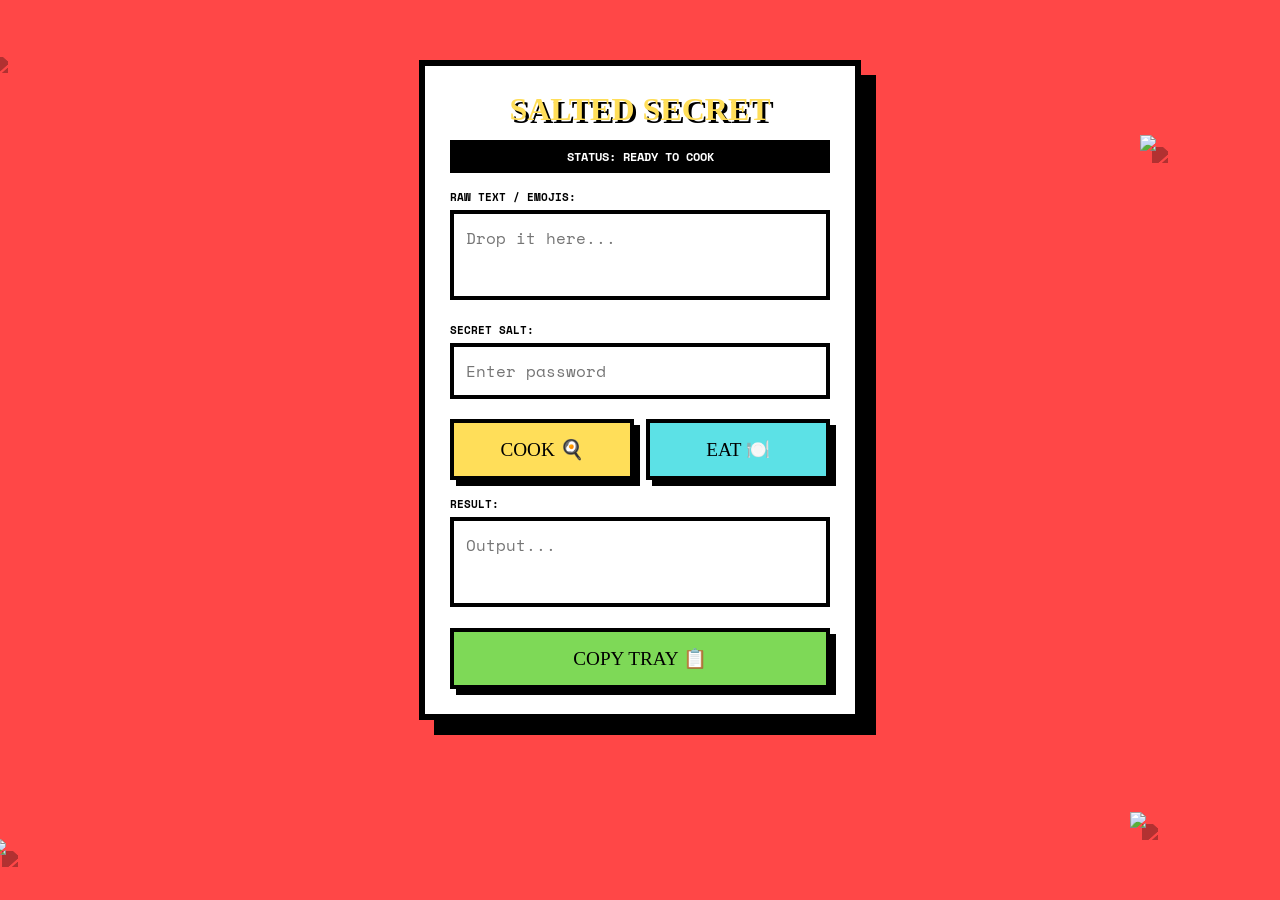
==== index.html @ 39d0b81c "Initial Push" ====
<!DOCTYPE html>
<html lang="en">
<head>
    <meta charset="UTF-8">
    <meta name="viewport" content="width=device-width, initial-scale=1.0">
    <title>THE SALTED SECRET</title>
    <link href="https://fonts.googleapis.com/css2?family=Permanent+Marker&family=Space+Mono&display=swap" rel="stylesheet">
    <link rel="stylesheet" href="style.css">
</head>
<body>

    <div class="sticker s1"><img src="https://cdn.hackclub.com/019d7d6e-4e66-7292-b02b-1ec8fa56bd4c/image.png"></div>
    <div class="sticker s2"><img src="https://cdn.hackclub.com/019d7d6e-5031-7429-8655-2f62bf756d91/image.png"></div>
    <div class="sticker s3"><img src="https://cdn.hackclub.com/019d7d6e-51f8-7609-864a-757da899be44/image.png"></div>
    <div class="sticker s4"><img src="https://cdn.hackclub.com/019d7d71-91a5-78a5-aaa9-dc41a05d6191/image.png"></div>

    <div class="counter">
        <h1>SALTED SECRET</h1>
        <div id="status">STATUS: READY TO COOK</div>
        
        <span class="label">RAW TEXT / EMOJIS:</span>
        <textarea id="inputField" placeholder="Drop it here..." oninput="handleTyping('CHEF IS PREPPING... 🔪')"></textarea>
        
        <span class="label">SECRET SALT:</span>
        <input type="text" id="passField" placeholder="Enter password" oninput="handleTyping('ADDING SEASONING... 🧂')">
        
        <div class="btn-group">
            <button class="encrypt-btn" onclick="run('encrypt')">COOK 🍳</button>
            <button class="decrypt-btn" onclick="run('decrypt')">EAT 🍽️</button>
        </div>

        <span class="label">RESULT:</span>
        <textarea id="outputField" readonly placeholder="Output..."></textarea>
        <button class="copy-btn" onclick="copyText()">COPY TRAY 📋</button>
    </div>

    <script src="script.js"></script>
</body>
</html>
---- style.css ----
body {
    background-color: #FF4747;
    font-family: 'Space Mono', monospace;
    margin: 0;
    display: flex;
    justify-content: center;
    align-items: flex-start;
    min-height: 100vh;
    overflow-x: hidden;
    overflow-y: auto;
    padding: 40px 15px;
    box-sizing: border-box;
}

/* 3D Stickers */
.sticker {
    position: fixed;
    z-index: 100;
    pointer-events: auto;
    filter: drop-shadow(12px 12px 0px rgba(0,0,0,0.3));
    transition: transform 0.2s ease;
}

.sticker img {
    width: clamp(100px, 25vw, 180px);
    height: auto;
    display: block;
}

/* Floating/Wobbling Animations */
@keyframes floatWobble {
    0% { transform: translateY(0) rotate(-5deg); }
    25% { transform: translateY(-10px) rotate(5deg) scale(1.05); }
    50% { transform: translateY(-20px) rotate(-3deg); }
    75% { transform: translateY(-10px) rotate(8deg) scale(0.95); }
    100% { transform: translateY(0) rotate(-5deg); }
}

@keyframes menuFloat {
    0% { transform: translateY(0) rotate(0deg); }
    50% { transform: translateY(-10px) rotate(0.5deg); }
    100% { transform: translateY(0) rotate(0deg); }
}

@keyframes statusPulse {
    0% { transform: scale(1) rotate(0deg); background: #000; }
    50% { transform: scale(1.05) rotate(2deg); background: #FFDE59; color: #000; }
    100% { transform: scale(1) rotate(0deg); background: #000; }
}

.s1 { top: 5%; left: -20px; animation: floatWobble 5s infinite ease-in-out; }
.s2 { bottom: 8%; right: -30px; animation: floatWobble 6s infinite ease-in-out; animation-delay: 0.5s; }
.s3 { top: 15%; right: -40px; animation: floatWobble 7s infinite ease-in-out; animation-delay: 1.2s; }
.s4 { bottom: 5%; left: -10px; animation: floatWobble 5.5s infinite ease-in-out; animation-delay: 2s; }

/* Main Card */
.counter {
    background: white;
    border: 6px solid black;
    padding: 25px;
    width: 100%;
    max-width: 380px;
    box-shadow: 15px 15px 0px #000;
    position: relative;
    z-index: 10;
    margin-top: 20px;
    animation: menuFloat 4s infinite ease-in-out;
}

h1 {
    font-family: 'Permanent Marker', cursive;
    font-size: 2rem;
    margin: 0;
    color: #FFDE59;
    text-shadow: 3px 3px 0px #000;
    text-align: center;
}

#status {
    font-size: 0.75rem;
    font-weight: bold;
    margin: 12px 0;
    text-align: center;
    text-transform: uppercase;
    background: #000;
    color: #fff;
    padding: 8px;
    min-height: 1.2em;
    transition: all 0.3s ease;
}

.is-typing {
    animation: statusPulse 0.4s infinite ease-in-out;
}

.label {
    font-weight: bold;
    font-size: 0.7rem;
    margin-top: 15px;
    display: block;
    text-transform: uppercase;
}

textarea, input {
    width: 100%;
    box-sizing: border-box;
    border: 4px solid black;
    padding: 12px;
    font-family: 'Space Mono', monospace;
    background: #fff;
    outline: none;
    margin-top: 5px;
    font-size: 1rem;
}

textarea { height: 90px; resize: none; }

.btn-group {
    display: grid;
    grid-template-columns: 1fr 1fr;
    gap: 12px;
    margin-top: 20px;
}

button {
    font-family: 'Permanent Marker', cursive;
    font-size: 1.2rem;
    padding: 15px;
    border: 4px solid black;
    cursor: pointer;
    box-shadow: 6px 6px 0px #000;
    transition: 0.1s;
}

button:active {
    transform: translate(4px, 4px);
    box-shadow: none;
}

.encrypt-btn { background: #FFDE59; }
.decrypt-btn { background: #5CE1E6; }
.copy-btn { background: #7ED957; width: 100%; margin-top: 15px; }

@media (max-width: 500px) {
    .s1, .s4 { left: -40px; }
    .s2, .s3 { right: -40px; }
}
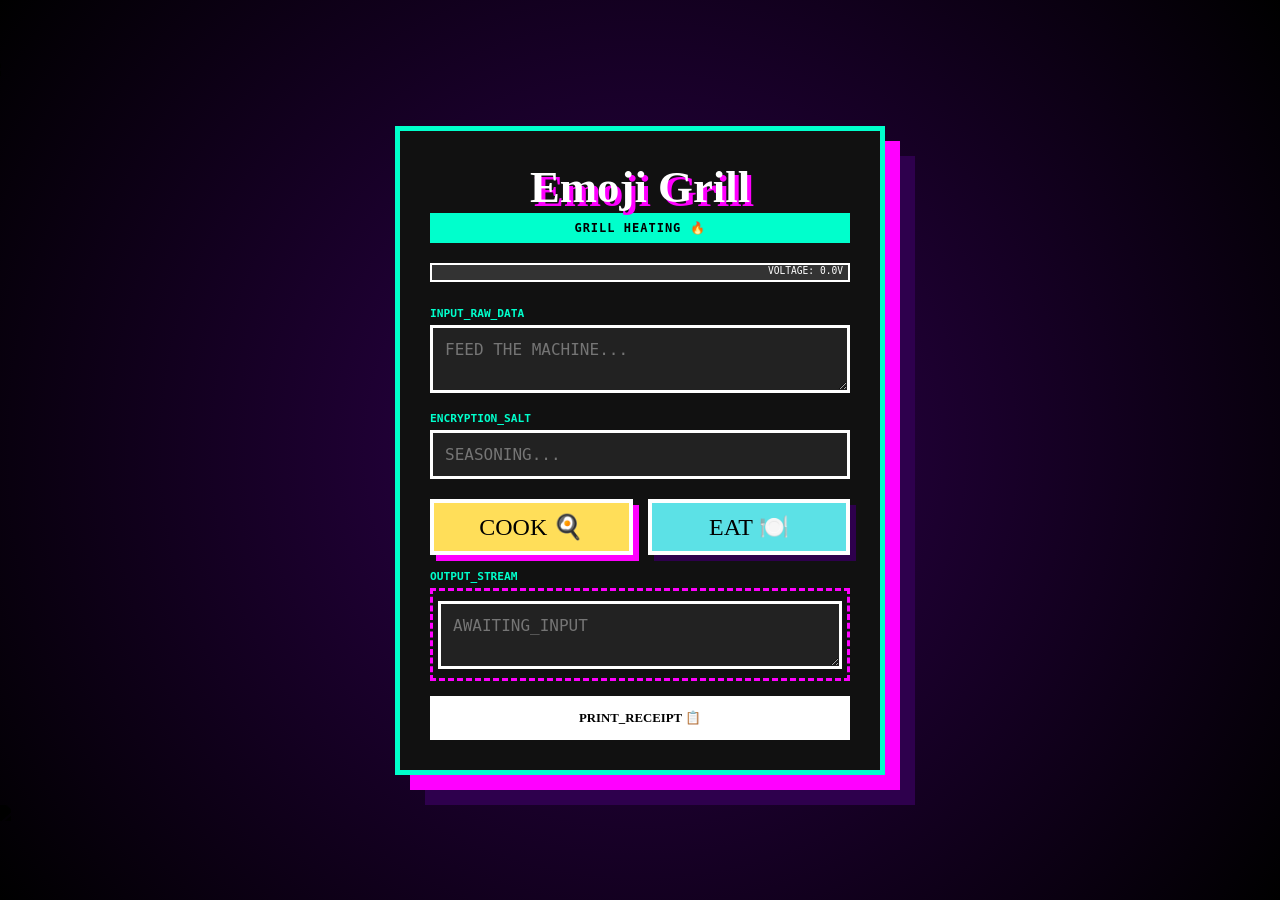
==== commit 978db8ac: "new UI and logic" ====
--- a/index.html
+++ b/index.html
@@ -3,36 +3,54 @@
 <head>
     <meta charset="UTF-8">
     <meta name="viewport" content="width=device-width, initial-scale=1.0">
-    <title>THE SALTED SECRET</title>
-    <link href="https://fonts.googleapis.com/css2?family=Permanent+Marker&family=Space+Mono&display=swap" rel="stylesheet">
+    <title>The Emoji Grill</title>
+    <link rel="icon" type="image/png" href="https://cdn.hackclub.com/019d8220-34ca-77ec-a36f-1be2d90152e4/image.png"
+    <link href="https://fonts.googleapis.com/css2?family=Permanent+Marker&family=Space+Mono:wght@700&display=swap" rel="stylesheet">
     <link rel="stylesheet" href="style.css">
 </head>
 <body>
+
+    <div class="chaos-overlay"></div>
 
     <div class="sticker s1"><img src="https://cdn.hackclub.com/019d7d6e-4e66-7292-b02b-1ec8fa56bd4c/image.png"></div>
     <div class="sticker s2"><img src="https://cdn.hackclub.com/019d7d6e-5031-7429-8655-2f62bf756d91/image.png"></div>
     <div class="sticker s3"><img src="https://cdn.hackclub.com/019d7d6e-51f8-7609-864a-757da899be44/image.png"></div>
     <div class="sticker s4"><img src="https://cdn.hackclub.com/019d7d71-91a5-78a5-aaa9-dc41a05d6191/image.png"></div>
 
-    <div class="counter">
-        <h1>SALTED SECRET</h1>
-        <div id="status">STATUS: READY TO COOK</div>
-        
-        <span class="label">RAW TEXT / EMOJIS:</span>
-        <textarea id="inputField" placeholder="Drop it here..." oninput="handleTyping('CHEF IS PREPPING... 🔪')"></textarea>
-        
-        <span class="label">SECRET SALT:</span>
-        <input type="text" id="passField" placeholder="Enter password" oninput="handleTyping('ADDING SEASONING... 🧂')">
-        
-        <div class="btn-group">
-            <button class="encrypt-btn" onclick="run('encrypt')">COOK 🍳</button>
-            <button class="decrypt-btn" onclick="run('decrypt')">EAT 🍽️</button>
+    <div class="motherboard">
+        <header>
+            <h1 class="neon-text">Emoji Grill</h1>
+            <div id="status-display">Grill Heating 🔥</div>
+        </header>
+
+        <div class="gauge-sector">
+            <div id="heat-fill"></div>
+            <span id="heat-text">VOLTAGE: 0.0V</span>
         </div>
 
-        <span class="label">RESULT:</span>
-        <textarea id="outputField" readonly placeholder="Output..."></textarea>
-        <button class="copy-btn" onclick="copyText()">COPY TRAY 📋</button>
+        <div class="io-zone">
+            <label>INPUT_RAW_DATA</label>
+            <textarea id="inputField" placeholder="FEED THE MACHINE..."></textarea>
+
+            <label>ENCRYPTION_SALT</label>
+            <input type="text" id="passField" placeholder="SEASONING...">
+            
+            <div class="action-grid">
+                <button class="btn-cook" onclick="run('encrypt')">COOK 🍳</button>
+                <button class="btn-eat" onclick="run('decrypt')">EAT 🍽️</button>
+            </div>
+
+            <label>OUTPUT_STREAM</label>
+            <div class="result-box">
+                <textarea id="outputField" readonly placeholder="AWAITING_INPUT"></textarea>
+            </div>
+            <button class="btn-copy" onclick="copyText()">PRINT_RECEIPT 📋</button>
+        </div>
     </div>
+
+    <audio id="snd-click" src="https://www.soundjay.com/buttons/sounds/button-16.mp3"></audio>
+    <audio id="snd-sizzle" src="https://www.soundjay.com/nature/sounds/fire-1.mp3"></audio>
+    <audio id="snd-ding" src="https://www.soundjay.com/misc/sounds/bell-ringing-05.mp3"></audio>
 
     <script src="script.js"></script>
 </body>
--- a/style.css
+++ b/style.css
@@ -1,147 +1,186 @@
 body {
-    background-color: #FF4747;
-    font-family: 'Space Mono', monospace;
+    background-color: #000;
     margin: 0;
     display: flex;
     justify-content: center;
     align-items: flex-start;
     min-height: 100vh;
+    font-family: 'Space Mono', monospace;
     overflow-x: hidden;
     overflow-y: auto;
     padding: 40px 15px;
     box-sizing: border-box;
 }
 
-/* 3D Stickers */
+.chaos-overlay {
+    position: fixed;
+    top: 0; left: 0; width: 100%; height: 100%;
+    background: radial-gradient(circle at center, #2e004d 0%, #000 100%);
+    z-index: -1;
+}
+
+@keyframes floatWobble {
+    0% { transform: translateY(0) rotate(-5deg) scale(1); }
+    25% { transform: translateY(-15px) rotate(5deg) scale(1.05); }
+    50% { transform: translateY(-30px) rotate(-3deg) scale(1); }
+    75% { transform: translateY(-15px) rotate(8deg) scale(0.95); }
+    100% { transform: translateY(0) rotate(-5deg) scale(1); }
+}
+
 .sticker {
     position: fixed;
     z-index: 100;
-    pointer-events: auto;
-    filter: drop-shadow(12px 12px 0px rgba(0,0,0,0.3));
-    transition: transform 0.2s ease;
+    filter: drop-shadow(15px 15px 0px #000);
+    pointer-events: none;
 }
 
-.sticker img {
-    width: clamp(100px, 25vw, 180px);
-    height: auto;
-    display: block;
-}
+.sticker img { width: clamp(160px, 30vw, 300px); }
 
-/* Floating/Wobbling Animations */
-@keyframes floatWobble {
-    0% { transform: translateY(0) rotate(-5deg); }
-    25% { transform: translateY(-10px) rotate(5deg) scale(1.05); }
-    50% { transform: translateY(-20px) rotate(-3deg); }
-    75% { transform: translateY(-10px) rotate(8deg) scale(0.95); }
-    100% { transform: translateY(0) rotate(-5deg); }
-}
+.s1 { top: 5%; left: -30px; animation: floatWobble 6s infinite ease-in-out; }
+.s2 { bottom: 5%; right: -40px; animation: floatWobble 7s infinite ease-in-out; animation-delay: 1s; }
+.s3 { top: 15%; right: -50px; animation: floatWobble 8s infinite ease-in-out; animation-delay: 2s; }
+.s4 { bottom: 10%; left: -20px; animation: floatWobble 6.5s infinite ease-in-out; animation-delay: 0.5s; }
 
-@keyframes menuFloat {
-    0% { transform: translateY(0) rotate(0deg); }
-    50% { transform: translateY(-10px) rotate(0.5deg); }
-    100% { transform: translateY(0) rotate(0deg); }
-}
-
-@keyframes statusPulse {
-    0% { transform: scale(1) rotate(0deg); background: #000; }
-    50% { transform: scale(1.05) rotate(2deg); background: #FFDE59; color: #000; }
-    100% { transform: scale(1) rotate(0deg); background: #000; }
-}
-
-.s1 { top: 5%; left: -20px; animation: floatWobble 5s infinite ease-in-out; }
-.s2 { bottom: 8%; right: -30px; animation: floatWobble 6s infinite ease-in-out; animation-delay: 0.5s; }
-.s3 { top: 15%; right: -40px; animation: floatWobble 7s infinite ease-in-out; animation-delay: 1.2s; }
-.s4 { bottom: 5%; left: -10px; animation: floatWobble 5.5s infinite ease-in-out; animation-delay: 2s; }
-
-/* Main Card */
-.counter {
-    background: white;
-    border: 6px solid black;
-    padding: 25px;
+.motherboard {
+    background: #111;
+    border: 5px solid #00ffcc;
+    padding: 30px;
     width: 100%;
-    max-width: 380px;
-    box-shadow: 15px 15px 0px #000;
+    max-width: 420px;
     position: relative;
     z-index: 10;
-    margin-top: 20px;
-    animation: menuFloat 4s infinite ease-in-out;
+    box-shadow: 15px 15px 0px #ff00ff, 30px 30px 0px #2e004d;
+    margin: auto;
 }
 
 h1 {
     font-family: 'Permanent Marker', cursive;
-    font-size: 2rem;
+    font-size: 2.8rem;
+    color: #fff;
+    text-align: center;
     margin: 0;
-    color: #FFDE59;
-    text-shadow: 3px 3px 0px #000;
-    text-align: center;
+    text-shadow: 4px 4px 0px #ff00ff;
 }
 
-#status {
+#status-display {
+    background: #00ffcc;
+    color: #000;
     font-size: 0.75rem;
     font-weight: bold;
-    margin: 12px 0;
     text-align: center;
+    padding: 8px;
+    margin-bottom: 20px;
     text-transform: uppercase;
-    background: #000;
-    color: #fff;
-    padding: 8px;
-    min-height: 1.2em;
-    transition: all 0.3s ease;
+    letter-spacing: 1px;
 }
 
-.is-typing {
-    animation: statusPulse 0.4s infinite ease-in-out;
+.cursor {
+    animation: blink 0.8s infinite;
 }
 
-.label {
+@keyframes blink {
+    50% { opacity: 0; }
+}
+
+.gauge-sector {
+    height: 15px;
+    background: #333;
+    border: 2px solid #fff;
+    position: relative;
+    margin-bottom: 25px;
+}
+
+#heat-fill {
+    height: 100%;
+    width: 0;
+    background: #ff00ff;
+    transition: width 0.3s;
+    box-shadow: 0 0 15px #ff00ff;
+}
+
+#heat-text {
+    position: absolute;
+    right: 5px;
+    top: 0;
+    font-size: 0.6rem;
+    color: #fff;
+}
+
+label {
+    display: block;
+    font-size: 0.7rem;
+    color: #00ffcc;
+    margin-top: 15px;
     font-weight: bold;
-    font-size: 0.7rem;
-    margin-top: 15px;
-    display: block;
-    text-transform: uppercase;
 }
 
 textarea, input {
     width: 100%;
     box-sizing: border-box;
-    border: 4px solid black;
+    background: #222;
+    border: 3px solid #fff;
+    color: #fff;
     padding: 12px;
-    font-family: 'Space Mono', monospace;
-    background: #fff;
+    font-size: 1rem;
     outline: none;
     margin-top: 5px;
-    font-size: 1rem;
+    font-family: 'Space Mono', monospace;
 }
 
-textarea { height: 90px; resize: none; }
+textarea:focus, input:focus {
+    border-color: #ff00ff;
+}
 
-.btn-group {
+.action-grid {
     display: grid;
     grid-template-columns: 1fr 1fr;
-    gap: 12px;
+    gap: 15px;
     margin-top: 20px;
 }
 
 button {
     font-family: 'Permanent Marker', cursive;
-    font-size: 1.2rem;
-    padding: 15px;
-    border: 4px solid black;
+    font-size: 1.5rem;
+    padding: 10px;
     cursor: pointer;
-    box-shadow: 6px 6px 0px #000;
+    border: 4px solid #fff;
     transition: 0.1s;
+    display: flex;
+    flex-direction: column;
+    align-items: center;
+    justify-content: center;
 }
 
-button:active {
-    transform: translate(4px, 4px);
-    box-shadow: none;
+button small {
+    display: block;
+    font-family: 'Space Mono';
+    font-size: 0.6rem;
+    font-weight: bold;
+    margin-top: 2px;
 }
 
-.encrypt-btn { background: #FFDE59; }
-.decrypt-btn { background: #5CE1E6; }
-.copy-btn { background: #7ED957; width: 100%; margin-top: 15px; }
+.btn-cook { background: #ffde59; color: #000; box-shadow: 6px 6px 0px #ff00ff; }
+.btn-eat { background: #5ce1e6; color: #000; box-shadow: 6px 6px 0px #2e004d; }
 
-@media (max-width: 500px) {
-    .s1, .s4 { left: -40px; }
-    .s2, .s3 { right: -40px; }
+button:active { transform: translate(4px, 4px); box-shadow: none; }
+
+.btn-copy {
+    width: 100%;
+    margin-top: 15px;
+    background: #fff;
+    font-family: 'Space Mono';
+    font-size: 0.8rem;
+    color: #000;
+    font-weight: bold;
+}
+
+.result-box {
+    border: 3px dashed #ff00ff;
+    padding: 5px;
+    margin-top: 5px;
+}
+
+@media (max-width: 600px) {
+    .sticker { opacity: 0.4; }
+    h1 { font-size: 2rem; }
 }
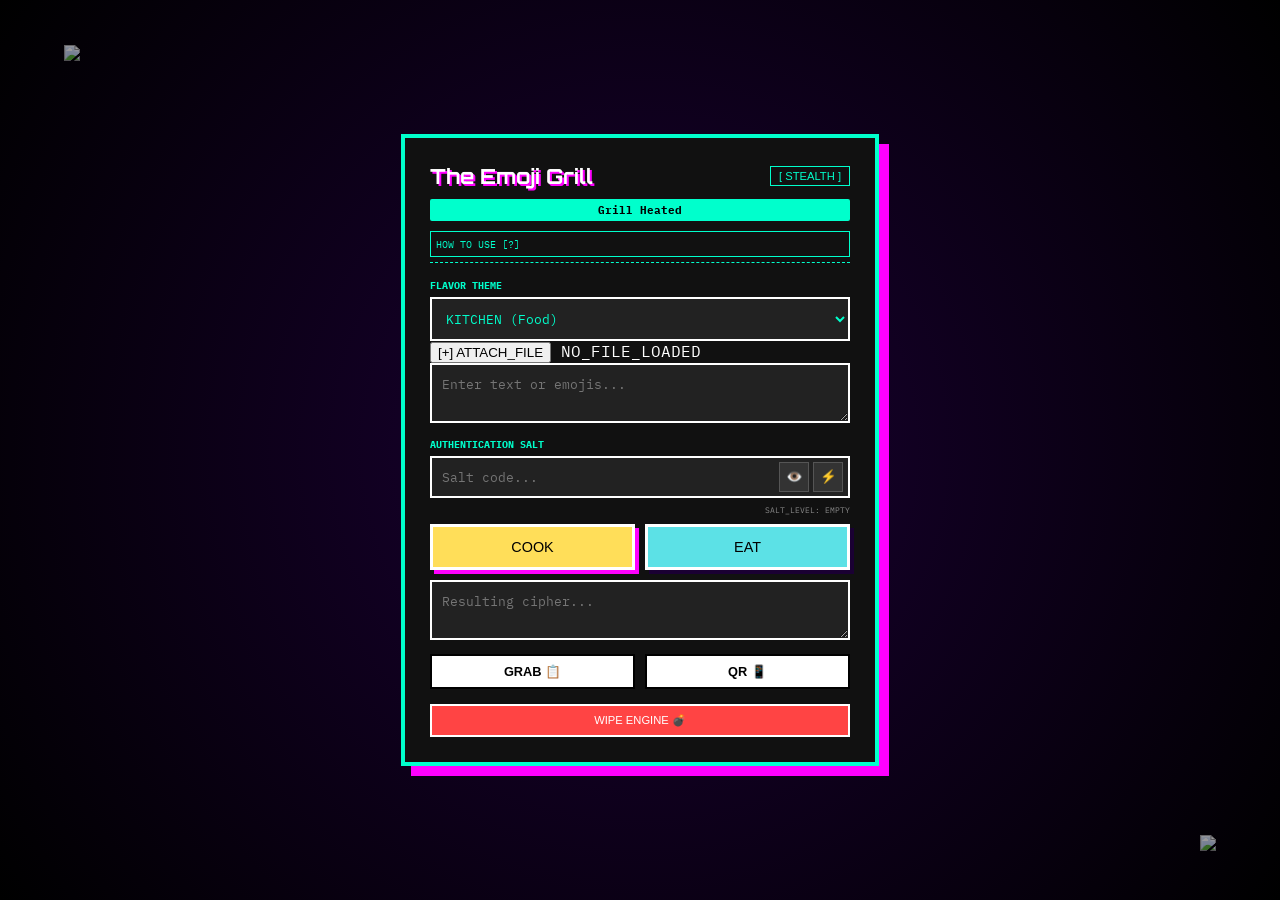
==== commit 999ac3b2: "New Update + v2" ====
--- a/index.html
+++ b/index.html
@@ -2,49 +2,94 @@
 <html lang="en">
 <head>
     <meta charset="UTF-8">
-    <meta name="viewport" content="width=device-width, initial-scale=1.0">
-    <title>The Emoji Grill</title>
-    <link rel="icon" type="image/png" href="https://cdn.hackclub.com/019d8220-34ca-77ec-a36f-1be2d90152e4/image.png"
-    <link href="https://fonts.googleapis.com/css2?family=Permanent+Marker&family=Space+Mono:wght@700&display=swap" rel="stylesheet">
+    <meta name="viewport" content="width=device-width, initial-scale=1.0, maximum-scale=1.0, user-scalable=no">
+    <title>The Emoji Grill </title>
+    <link rel="icon" type="image/png" href="https://cdn.hackclub.com/019d7d6e-4e66-7292-b02b-1ec8fa56bd4c/image.png">
+    <link href="https://fonts.googleapis.com/css2?family=Orbitron:wght@700&family=IBM+Plex+Mono:wght@400;600&display=swap" rel="stylesheet">
     <link rel="stylesheet" href="style.css">
+    <script src="https://cdnjs.cloudflare.com/ajax/libs/qrcodejs/1.0.0/qrcode.min.js"></script>
 </head>
-<body>
-
+<body id="mainBody">
     <div class="chaos-overlay"></div>
-
+    
     <div class="sticker s1"><img src="https://cdn.hackclub.com/019d7d6e-4e66-7292-b02b-1ec8fa56bd4c/image.png"></div>
     <div class="sticker s2"><img src="https://cdn.hackclub.com/019d7d6e-5031-7429-8655-2f62bf756d91/image.png"></div>
-    <div class="sticker s3"><img src="https://cdn.hackclub.com/019d7d6e-51f8-7609-864a-757da899be44/image.png"></div>
-    <div class="sticker s4"><img src="https://cdn.hackclub.com/019d7d71-91a5-78a5-aaa9-dc41a05d6191/image.png"></div>
 
-    <div class="motherboard">
+    <div class="motherboard" id="board">
         <header>
-            <h1 class="neon-text">Emoji Grill</h1>
-            <div id="status-display">Grill Heating 🔥</div>
+            <div class="header-top">
+                <h1>The Emoji Grill</h1>
+                <button class="btn-stealth" onclick="toggleStealth()">[ STEALTH ]</button>
+            </div>
+            <div id="status-display">Grill Heated</div>
         </header>
 
-        <div class="gauge-sector">
-            <div id="heat-fill"></div>
-            <span id="heat-text">VOLTAGE: 0.0V</span>
+        <div class="instruction-panel">
+            <button class="btn-help" onclick="toggleHelp()">HOW TO USE [?]</button>
+            <div id="help-content">
+                <ul>
+                    <li>🍳 <strong>COOK:</strong> Input text, enter Salt, hit COOK.</li>
+                    <li>🍽️ <strong>EAT:</strong> Paste emojis + Salt, hit EAT.</li>
+                    <li>🎨 <strong>THEME:</strong> Themes are auto-detected on decrypt.</li>
+                    <li>💣 <strong>WIPE:</strong> Purge memory and explode interface.</li>
+                </ul>
+            </div>
         </div>
 
         <div class="io-zone">
-            <label>INPUT_RAW_DATA</label>
-            <textarea id="inputField" placeholder="FEED THE MACHINE..."></textarea>
+            <label class="section-label">FLAVOR THEME</label>
+            <select id="themeSelect" onchange="changeTheme()">
+                <option value="kitchen">KITCHEN (Food)</option>
+                <option value="chaos">TOTAL_CHAOS (Dark)</option>
+                <option value="fusion">FUSION (Tropical)</option>
+            </select>
 
-            <label>ENCRYPTION_SALT</label>
-            <input type="text" id="passField" placeholder="SEASONING...">
+            <div class="file-sector">
+                <button class="btn-file" onclick="document.getElementById('fileInput').click()">[+] ATTACH_FILE</button>
+                <input type="file" id="fileInput" class="hidden" onchange="handleFileSelect(this)">
+                <span id="file-name-display">NO_FILE_LOADED</span>
+            </div>
+
+            <textarea id="inputField" placeholder="Enter text or emojis..."></textarea>
+            
+            <label class="section-label">AUTHENTICATION SALT</label>
+            <div class="salt-input-group">
+                <input type="password" id="passField" placeholder="Salt code..." oninput="checkSaltStrength()">
+                <div class="salt-controls">
+                    <button id="togglePass" class="salt-btn" onclick="togglePassword()">👁️</button>
+                    <button class="salt-btn btn-gen" onclick="generatePass()">⚡</button>
+                </div>
+            </div>
+            <div class="strength-meter">
+                <div id="strength-bar"></div>
+                <span id="strength-text">SALT_LEVEL: EMPTY</span>
+            </div>
             
             <div class="action-grid">
-                <button class="btn-cook" onclick="run('encrypt')">COOK 🍳</button>
-                <button class="btn-eat" onclick="run('decrypt')">EAT 🍽️</button>
+                <button class="btn-cook" onclick="handleAction('encrypt')">COOK</button>
+                <button class="btn-eat" onclick="handleAction('decrypt')">EAT</button>
             </div>
 
-            <label>OUTPUT_STREAM</label>
-            <div class="result-box">
-                <textarea id="outputField" readonly placeholder="AWAITING_INPUT"></textarea>
+            <div id="qr-container" class="hidden">
+                <div id="qrcode"></div>
+                <button class="btn-close-qr" onclick="toggleQR(false)">CLOSE QR</button>
             </div>
-            <button class="btn-copy" onclick="copyText()">PRINT_RECEIPT 📋</button>
+
+            <textarea id="outputField" readonly placeholder="Resulting cipher..."></textarea>
+            
+            <div class="footer-actions">
+                <button class="btn-copy" onclick="copyText()">GRAB 📋</button>
+                <button class="btn-qr" onclick="generateQRCode()">QR 📱</button>
+            </div>
+            
+            <button class="btn-wipe" onclick="triggerExplosion()">WIPE ENGINE 💣</button>
+        </div>
+    </div>
+
+    <div id="panic-overlay" class="hidden">
+        <div class="panic-box">
+            <h2 class="panic-title">WIPE_PENDING</h2>
+            <div id="panic-timer">3</div>
         </div>
     </div>
 
--- a/style.css
+++ b/style.css
@@ -1,186 +1,74 @@
-body {
-    background-color: #000;
-    margin: 0;
-    display: flex;
-    justify-content: center;
-    align-items: flex-start;
-    min-height: 100vh;
-    font-family: 'Space Mono', monospace;
-    overflow-x: hidden;
-    overflow-y: auto;
-    padding: 40px 15px;
-    box-sizing: border-box;
+:root {
+    --neon: #00ffcc;
+    --pink: #ff00ff;
+    --bg: #000;
+    --card: #111;
+    --text: #fff;
 }
 
-.chaos-overlay {
-    position: fixed;
-    top: 0; left: 0; width: 100%; height: 100%;
-    background: radial-gradient(circle at center, #2e004d 0%, #000 100%);
-    z-index: -1;
+.stealth-mode {
+    --neon: #555 !important;
+    --pink: #333 !important;
+    --bg: #f4f4f4 !important;
+    --card: #fff !important;
+    --text: #000 !important;
 }
+.stealth-mode .chaos-overlay, .stealth-mode .sticker { display: none; }
 
-@keyframes floatWobble {
-    0% { transform: translateY(0) rotate(-5deg) scale(1); }
-    25% { transform: translateY(-15px) rotate(5deg) scale(1.05); }
-    50% { transform: translateY(-30px) rotate(-3deg) scale(1); }
-    75% { transform: translateY(-15px) rotate(8deg) scale(0.95); }
-    100% { transform: translateY(0) rotate(-5deg) scale(1); }
-}
+body { background: var(--bg); color: var(--text); display: flex; justify-content: center; align-items: center; min-height: 100vh; font-family: 'IBM Plex Mono', monospace; margin: 0; padding: 20px; box-sizing: border-box; overflow-x: hidden; transition: 0.3s; }
+.chaos-overlay { position: fixed; top: 0; left: 0; width: 100%; height: 100%; background: radial-gradient(circle at center, #1a0033 0%, #000 100%); z-index: -1; }
 
-.sticker {
-    position: fixed;
-    z-index: 100;
-    filter: drop-shadow(15px 15px 0px #000);
-    pointer-events: none;
-}
+.sticker { position: fixed; z-index: 1; opacity: 0.6; pointer-events: none; }
+.sticker img { width: clamp(80px, 15vw, 120px); }
+.s1 { top: 5%; left: 5%; animation: float 6s infinite ease-in-out; }
+.s2 { bottom: 5%; right: 5%; animation: float 7s infinite ease-in-out; }
+@keyframes float { 0%, 100% { transform: translateY(0) rotate(-5deg); } 50% { transform: translateY(-15px) rotate(5deg); } }
 
-.sticker img { width: clamp(160px, 30vw, 300px); }
+.motherboard { background: var(--card); border: 4px solid var(--neon); padding: 25px; width: 100%; max-width: 420px; box-shadow: 10px 10px 0 var(--pink); position: relative; z-index: 10; transition: 0.3s; }
+.header-top { display: flex; justify-content: space-between; align-items: center; }
+h1 { font-family: 'Orbitron'; font-size: 1.3rem; margin: 0; text-shadow: 2px 2px 0 var(--pink); }
+.btn-stealth { background: transparent; border: 1px solid var(--neon); color: var(--neon); cursor: pointer; padding: 3px 8px; font-size: 0.7rem; }
 
-.s1 { top: 5%; left: -30px; animation: floatWobble 6s infinite ease-in-out; }
-.s2 { bottom: 5%; right: -40px; animation: floatWobble 7s infinite ease-in-out; animation-delay: 1s; }
-.s3 { top: 15%; right: -50px; animation: floatWobble 8s infinite ease-in-out; animation-delay: 2s; }
-.s4 { bottom: 10%; left: -20px; animation: floatWobble 6.5s infinite ease-in-out; animation-delay: 0.5s; }
+#status-display { background: var(--neon); color: #000; padding: 4px; font-size: 0.7rem; font-weight: bold; text-align: center; margin: 10px 0; border-radius: 2px; }
 
-.motherboard {
-    background: #111;
-    border: 5px solid #00ffcc;
-    padding: 30px;
-    width: 100%;
-    max-width: 420px;
-    position: relative;
-    z-index: 10;
-    box-shadow: 15px 15px 0px #ff00ff, 30px 30px 0px #2e004d;
-    margin: auto;
-}
+.instruction-panel { border-bottom: 1px dashed var(--neon); margin-bottom: 15px; padding-bottom: 5px; }
+.btn-help { width: 100%; background: transparent; border: 1px solid var(--neon); color: var(--neon); font-family: inherit; font-size: 0.65rem; padding: 5px; cursor: pointer; text-align: left; }
+#help-content { background: rgba(0,0,0,0.5); overflow: hidden; max-height: 0; transition: 0.3s; }
+#help-content.open { max-height: 200px; padding: 10px 0; }
+#help-content ul { padding-left: 15px; margin: 0; font-size: 0.7rem; color: #ccc; }
 
-h1 {
-    font-family: 'Permanent Marker', cursive;
-    font-size: 2.8rem;
-    color: #fff;
-    text-align: center;
-    margin: 0;
-    text-shadow: 4px 4px 0px #ff00ff;
-}
+.section-label { font-size: 0.65rem; color: var(--neon); display: block; margin: 10px 0 5px; font-weight: bold; }
+textarea, input, select { width: 100%; background: #222; border: 2px solid #fff; color: var(--neon); padding: 10px; font-family: inherit; box-sizing: border-box; outline: none; }
 
-#status-display {
-    background: #00ffcc;
-    color: #000;
-    font-size: 0.75rem;
-    font-weight: bold;
-    text-align: center;
-    padding: 8px;
-    margin-bottom: 20px;
-    text-transform: uppercase;
-    letter-spacing: 1px;
-}
+/* INTERNAL SALT FIELD CSS */
+.salt-input-group { position: relative; display: flex; align-items: center; background: #222; border: 2px solid #fff; }
+#passField { border: none; padding-right: 80px; width: 100%; }
+.salt-controls { position: absolute; right: 5px; display: flex; gap: 4px; height: 80%; }
+.salt-btn { background: #333; border: 1px solid #555; color: var(--neon); width: 30px; height: 100%; cursor: pointer; display: flex; align-items: center; justify-content: center; }
+.btn-gen { color: var(--pink); }
 
-.cursor {
-    animation: blink 0.8s infinite;
-}
+.strength-meter { height: 4px; background: #111; margin-top: 2px; position: relative; }
+#strength-bar { height: 100%; width: 0%; transition: 0.4s; }
+#strength-text { font-size: 0.5rem; color: #888; position: absolute; right: 0; top: 5px; }
 
-@keyframes blink {
-    50% { opacity: 0; }
-}
+.action-grid { display: grid; grid-template-columns: 1fr 1fr; gap: 10px; margin: 20px 0 10px 0; }
+.btn-cook { background: #ffde59; border: 3px solid #fff; padding: 12px; box-shadow: 4px 4px 0 var(--pink); font-size: 0.9rem; }
+.btn-eat { background: #5ce1e6; border: 3px solid #fff; padding: 12px; box-shadow: 4px 4px 0 #1a0033; font-size: 0.9rem; }
 
-.gauge-sector {
-    height: 15px;
-    background: #333;
-    border: 2px solid #fff;
-    position: relative;
-    margin-bottom: 25px;
-}
+#qr-container { background: #fff; padding: 15px; position: absolute; top: 50%; left: 50%; transform: translate(-50%, -50%); z-index: 100; border: 4px solid var(--neon); text-align: center; }
+.btn-close-qr { margin-top: 10px; background: #000; color: #fff; border: none; width: 100%; padding: 5px; cursor: pointer; }
 
-#heat-fill {
-    height: 100%;
-    width: 0;
-    background: #ff00ff;
-    transition: width 0.3s;
-    box-shadow: 0 0 15px #ff00ff;
-}
+.footer-actions { display: grid; grid-template-columns: 1fr 1fr; gap: 10px; margin-top: 10px; }
+.btn-copy, .btn-qr { background: #fff; border: 2px solid #000; padding: 8px; font-weight: bold; color: #000; font-size: 0.8rem; }
+.btn-wipe { width: 100%; background: #ff4444; color: #fff; border: 2px solid #fff; margin-top: 15px; padding: 8px; font-size: 0.7rem; }
 
-#heat-text {
-    position: absolute;
-    right: 5px;
-    top: 0;
-    font-size: 0.6rem;
-    color: #fff;
-}
+.exploding { animation: fling 0.8s forwards; pointer-events: none; }
+@keyframes fling { 100% { transform: translate(var(--x), var(--y)) rotate(var(--r)); opacity: 0; } }
 
-label {
-    display: block;
-    font-size: 0.7rem;
-    color: #00ffcc;
-    margin-top: 15px;
-    font-weight: bold;
-}
+#panic-overlay { position: fixed; top: 0; left: 0; width: 100%; height: 100%; background: rgba(255,0,0,0.4); backdrop-filter: blur(5px); z-index: 1000; display: flex; justify-content: center; align-items: center; opacity: 0; transition: 0.3s; pointer-events: none; }
+#panic-overlay.show { opacity: 1; pointer-events: auto; }
+.panic-box { background: #000; border: 4px solid #ff4444; padding: 40px; text-align: center; }
+.panic-title { color: #ff4444; font-family: 'Orbitron'; margin: 0; }
+#panic-timer { font-size: 4rem; color: #fff; font-family: 'Orbitron'; }
 
-textarea, input {
-    width: 100%;
-    box-sizing: border-box;
-    background: #222;
-    border: 3px solid #fff;
-    color: #fff;
-    padding: 12px;
-    font-size: 1rem;
-    outline: none;
-    margin-top: 5px;
-    font-family: 'Space Mono', monospace;
-}
-
-textarea:focus, input:focus {
-    border-color: #ff00ff;
-}
-
-.action-grid {
-    display: grid;
-    grid-template-columns: 1fr 1fr;
-    gap: 15px;
-    margin-top: 20px;
-}
-
-button {
-    font-family: 'Permanent Marker', cursive;
-    font-size: 1.5rem;
-    padding: 10px;
-    cursor: pointer;
-    border: 4px solid #fff;
-    transition: 0.1s;
-    display: flex;
-    flex-direction: column;
-    align-items: center;
-    justify-content: center;
-}
-
-button small {
-    display: block;
-    font-family: 'Space Mono';
-    font-size: 0.6rem;
-    font-weight: bold;
-    margin-top: 2px;
-}
-
-.btn-cook { background: #ffde59; color: #000; box-shadow: 6px 6px 0px #ff00ff; }
-.btn-eat { background: #5ce1e6; color: #000; box-shadow: 6px 6px 0px #2e004d; }
-
-button:active { transform: translate(4px, 4px); box-shadow: none; }
-
-.btn-copy {
-    width: 100%;
-    margin-top: 15px;
-    background: #fff;
-    font-family: 'Space Mono';
-    font-size: 0.8rem;
-    color: #000;
-    font-weight: bold;
-}
-
-.result-box {
-    border: 3px dashed #ff00ff;
-    padding: 5px;
-    margin-top: 5px;
-}
-
-@media (max-width: 600px) {
-    .sticker { opacity: 0.4; }
-    h1 { font-size: 2rem; }
-}+.hidden { display: none !important; }
